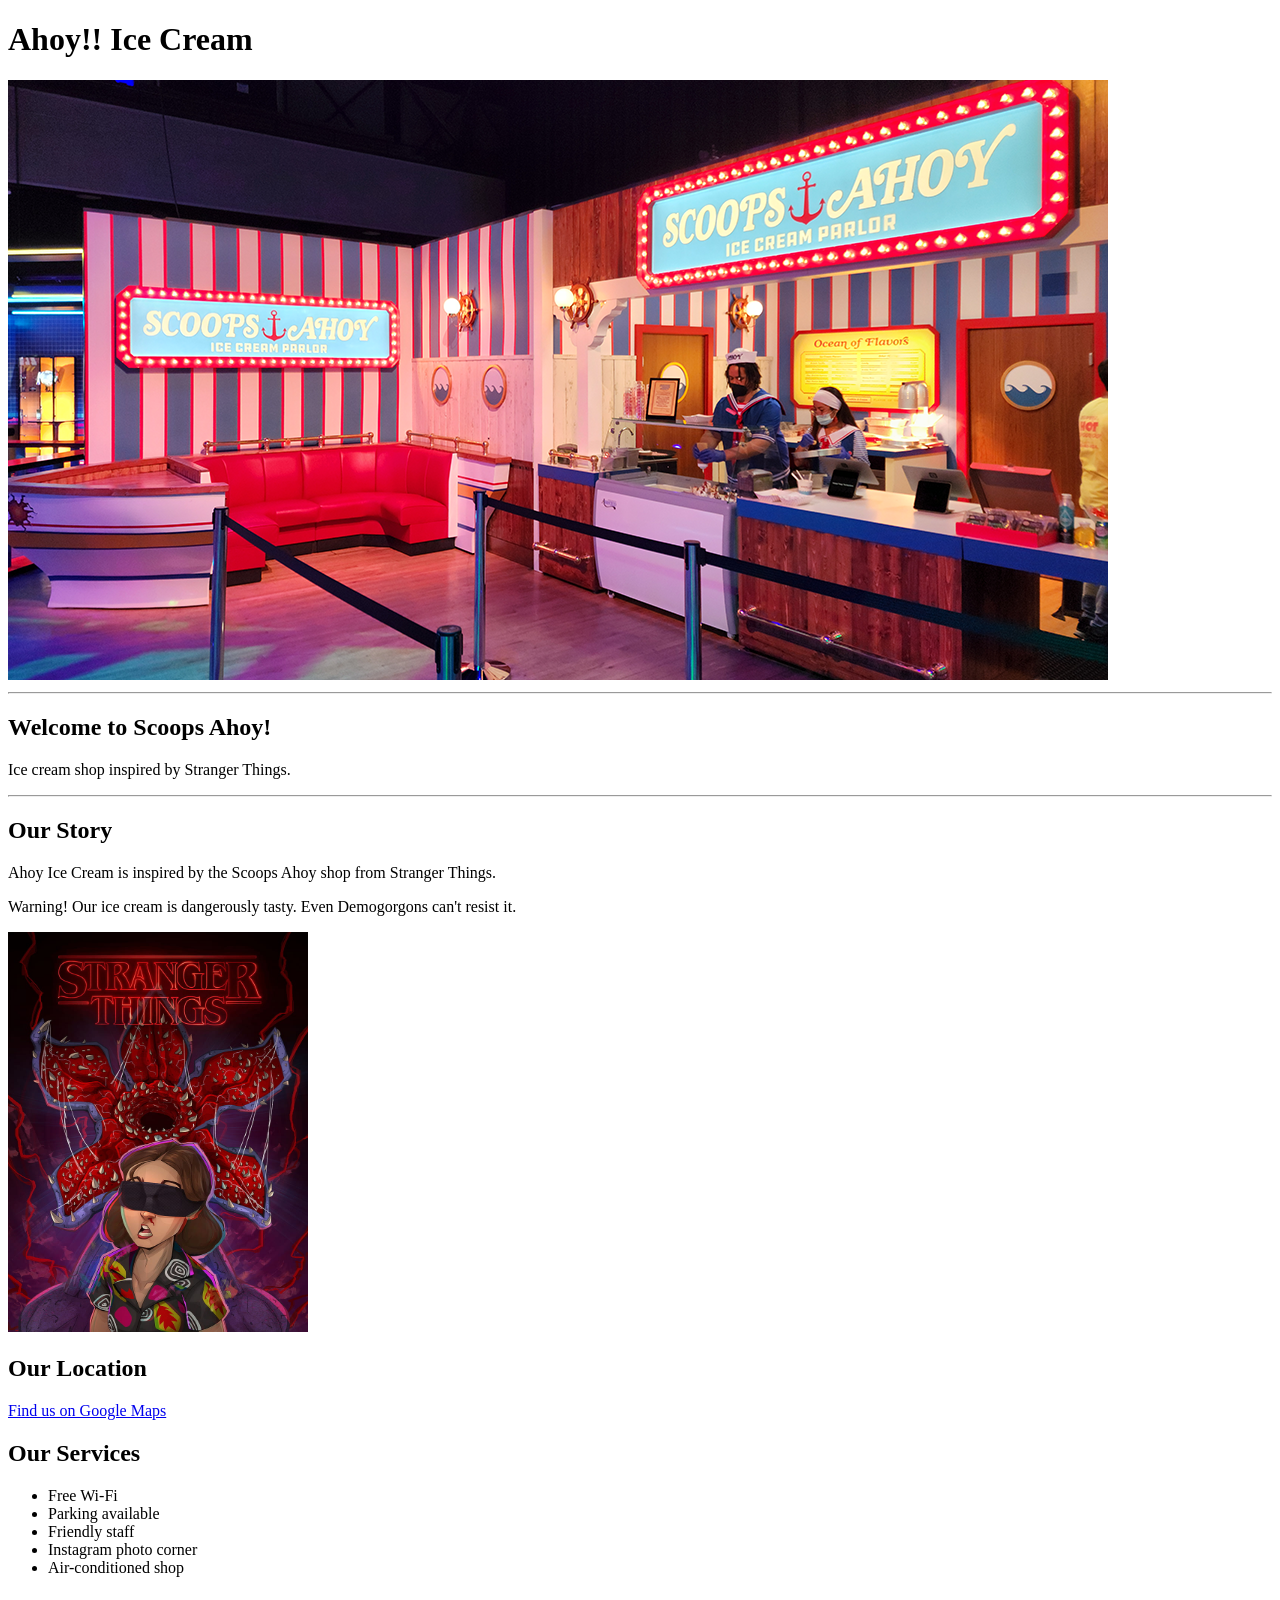
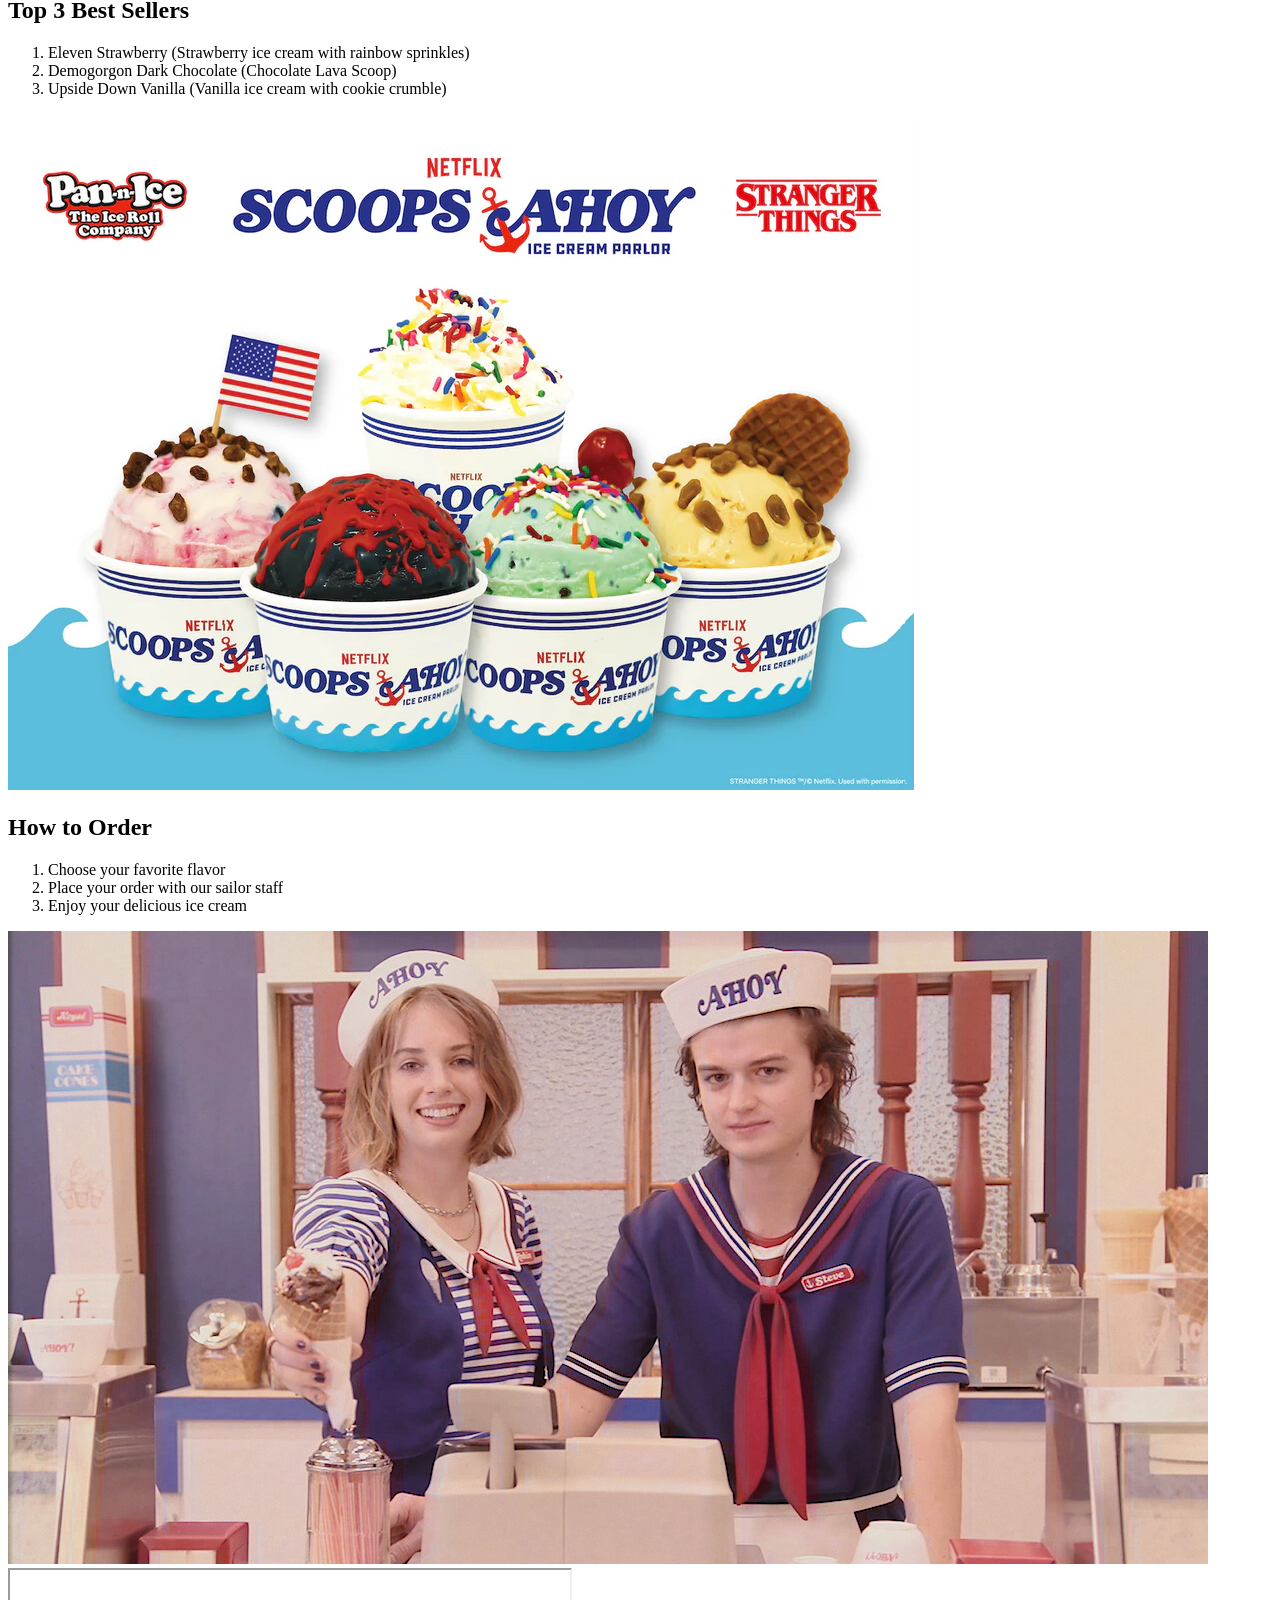
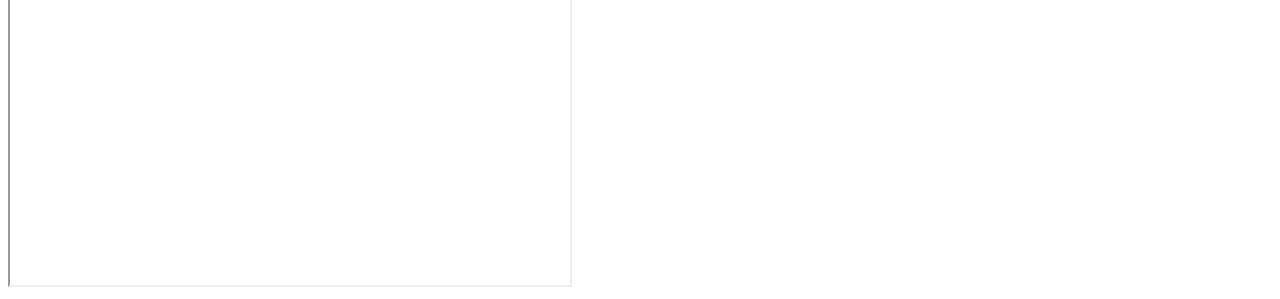
==== Project_HTML/My Dream Business.html @ 35ebca78 "Project_HTML" ====
<!DOCTYPE html>
<html lang="en">
<head>
    <meta charset="UTF-8">
    <meta name="viewport" content="width=device-width, initial-scale=1.0">
    <title>Ahoy!! Ice Cream</title>
    
</head>
<body>

<h1>Ahoy!! Ice Cream</h1>
<img src="/Scoops-Ahoy-Stranger-Things.png" alt="">
<hr>
<h2>Welcome to Scoops Ahoy!</h2>
<p>Ice cream shop inspired by Stranger Things.</p>
<hr>

<h2>Our Story</h2>
<p>Ahoy Ice Cream is inspired by the Scoops Ahoy shop from Stranger Things.</p>
<p>Warning! Our ice cream is dangerously tasty. Even Demogorgons can't resist it.</p>
    <img src="/HD-wallpaper-stranger-things-demogorgon-digital-art-down-girl-monster-upside.jpg" alt="demogorgon" style="width:300px; height:400px;">

    <h2>Our Location</h2>

<a href="https://maps.app.goo.gl/BWbwbGjuBZbZmREfA" target="_blank">
Find us on Google Maps
</a>

    <h2>Our Services</h2>

<ul>
  <li>Free Wi-Fi</li>
  <li>Parking available</li>
  <li>Friendly staff</li>
  <li>Instagram photo corner</li>
  <li>Air-conditioned shop</li>
</ul>

<h2>Top 3 Best Sellers</h2>

<ol>
  <li>Eleven Strawberry (Strawberry ice cream with rainbow sprinkles)</li>
  <li>Demogorgon Dark Chocolate (Chocolate Lava Scoop)</li>
  <li>Upside Down Vanilla (Vanilla ice cream with cookie crumble)</li>
</ol>
<img src="/Menu.webp" alt="">

<h2>How to Order</h2>

<ol>
  <li>Choose your favorite flavor</li>
  <li>Place your order with our sailor staff</li>
  <li>Enjoy your delicious ice cream</li>
</ol>

<img src="/AAAAQdwFVuD_BC8iV4DNVeO4VAbpLTjgIqRJddO02RmqFbxGhNxrGLOJvvVX0oIicLjUvFTB75Q5bvJL_2g_DM4MJbSRQvk7ruIfg2z1ZCLmDV9bPT03fCkCAABm1hSxX1Ou0tPgAkIWtUAurInGhs2c5ecG.jpg" alt="">



<iframe width="560" height="315"
src="https://www.youtube.com/embed/I7Z-ZEW7uK4?autoplay=1&mute=1"
allow="autoplay"
allowfullscreen>
</iframe>

</body>
</html>
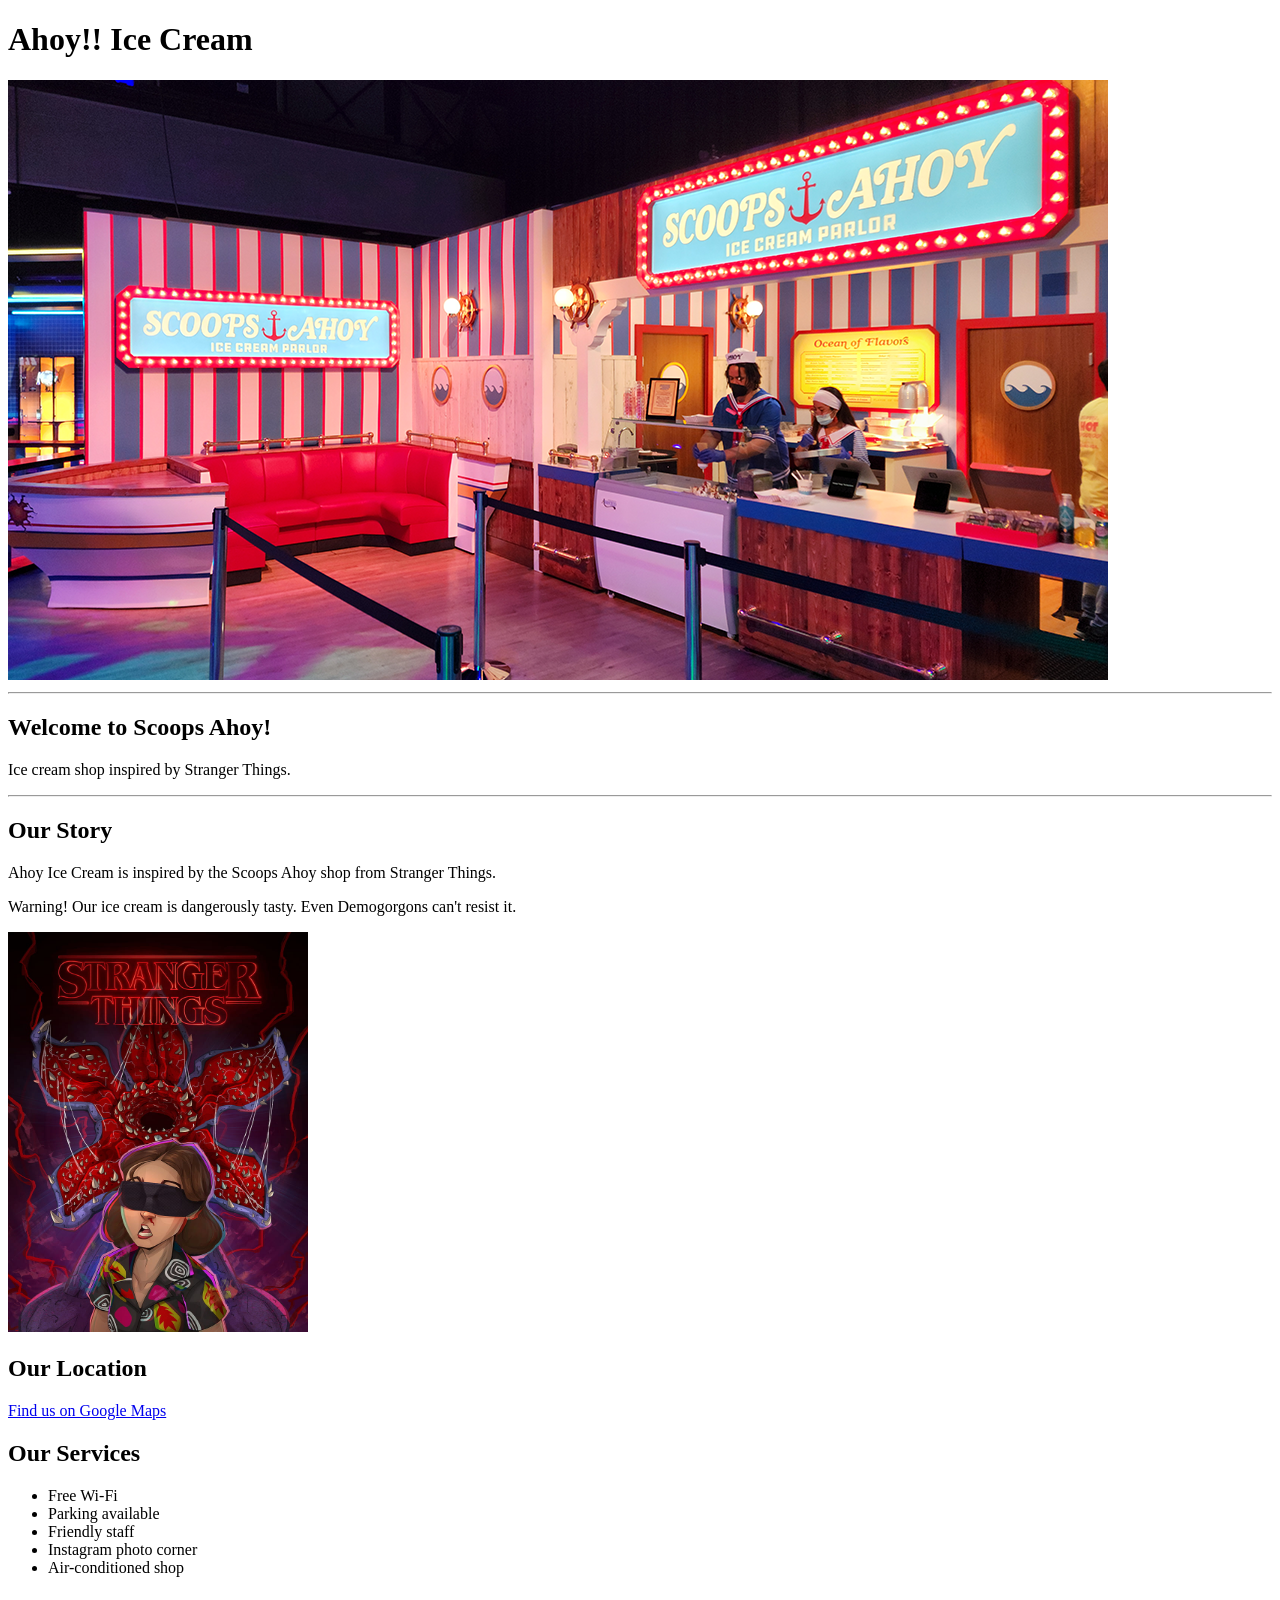
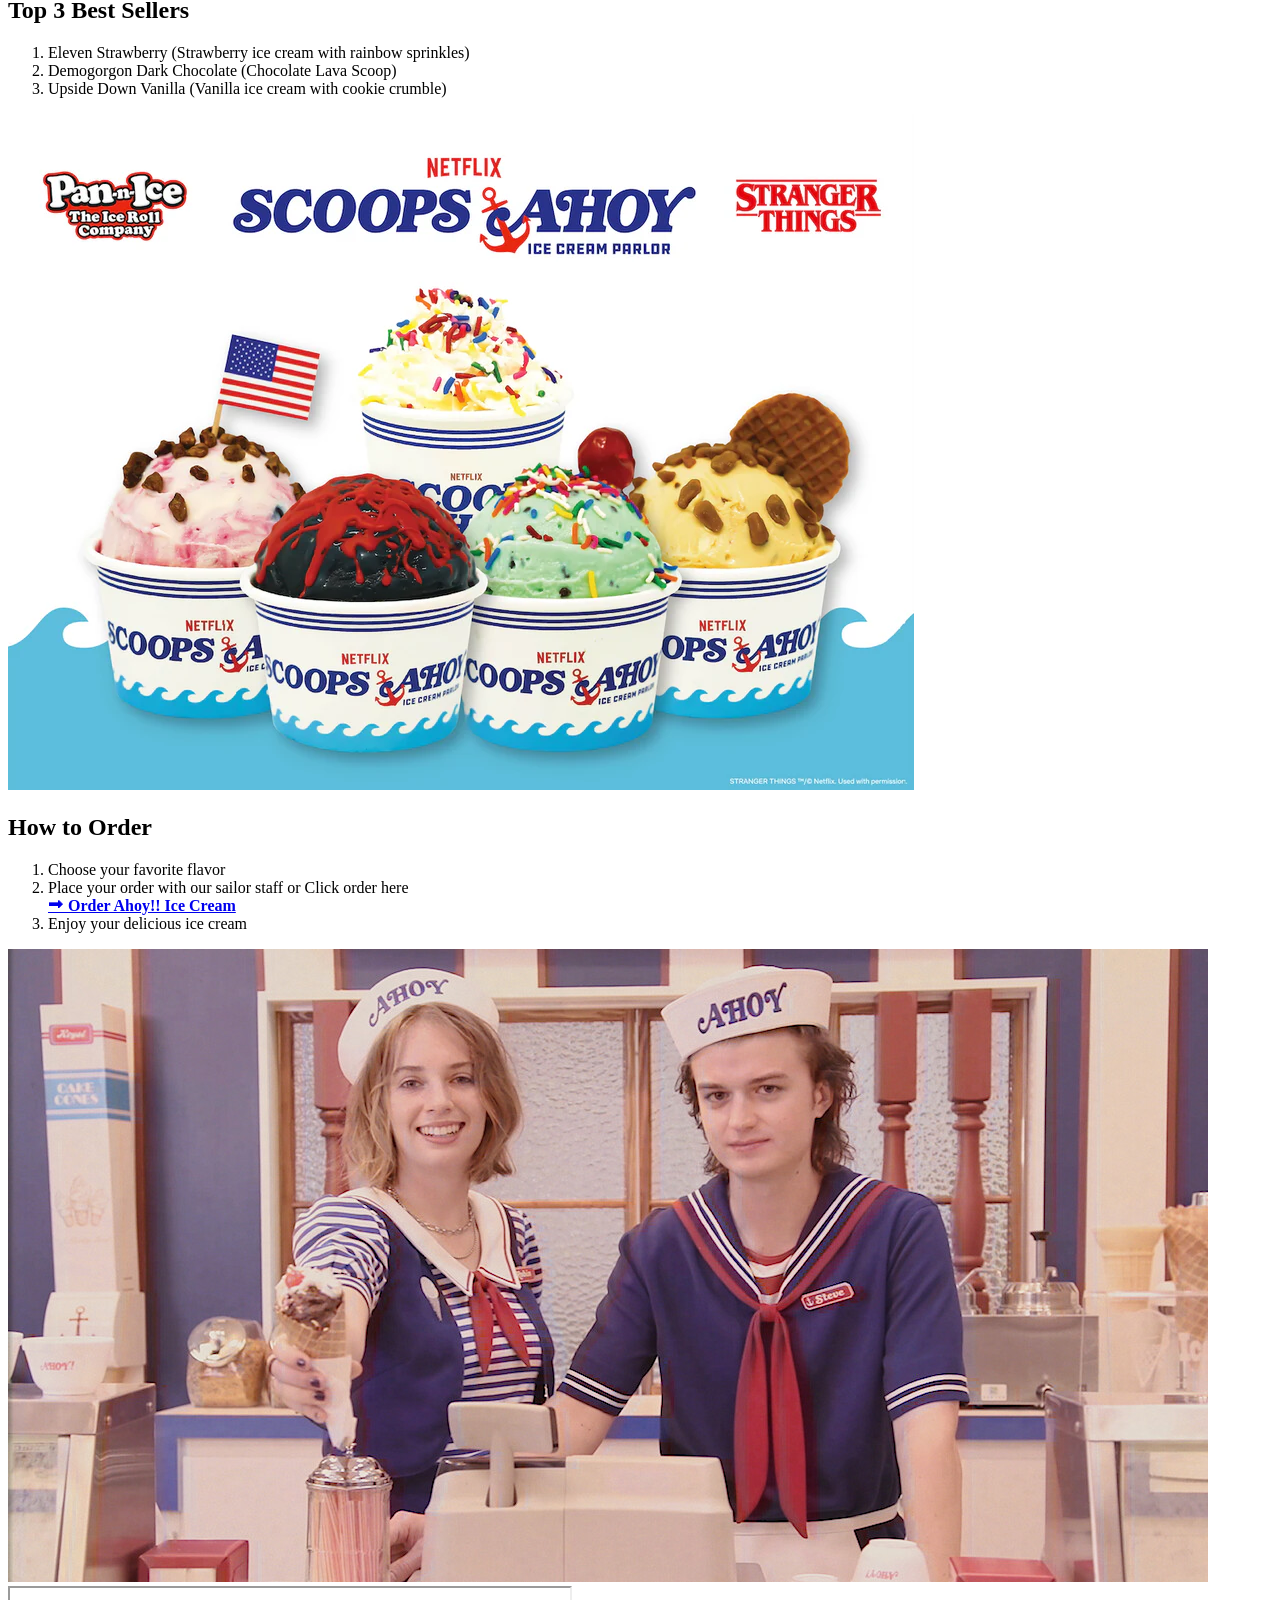
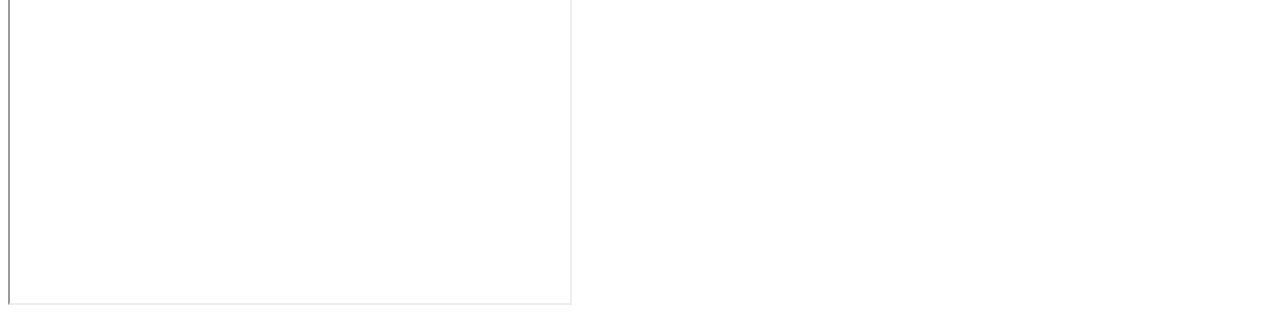
==== commit 51cba9ea: "Form_HTML" ====
--- a/Project_HTML/My Dream Business.html
+++ b/Project_HTML/My Dream Business.html
@@ -49,7 +49,7 @@
 
 <ol>
   <li>Choose your favorite flavor</li>
-  <li>Place your order with our sailor staff</li>
+  <li>Place your order with our sailor staff or Click order here</li> <b><a href="/Project_HTML/Form.html" target="_blank">⮕ Order Ahoy!! Ice Cream</a></b>
   <li>Enjoy your delicious ice cream</li>
 </ol>
 
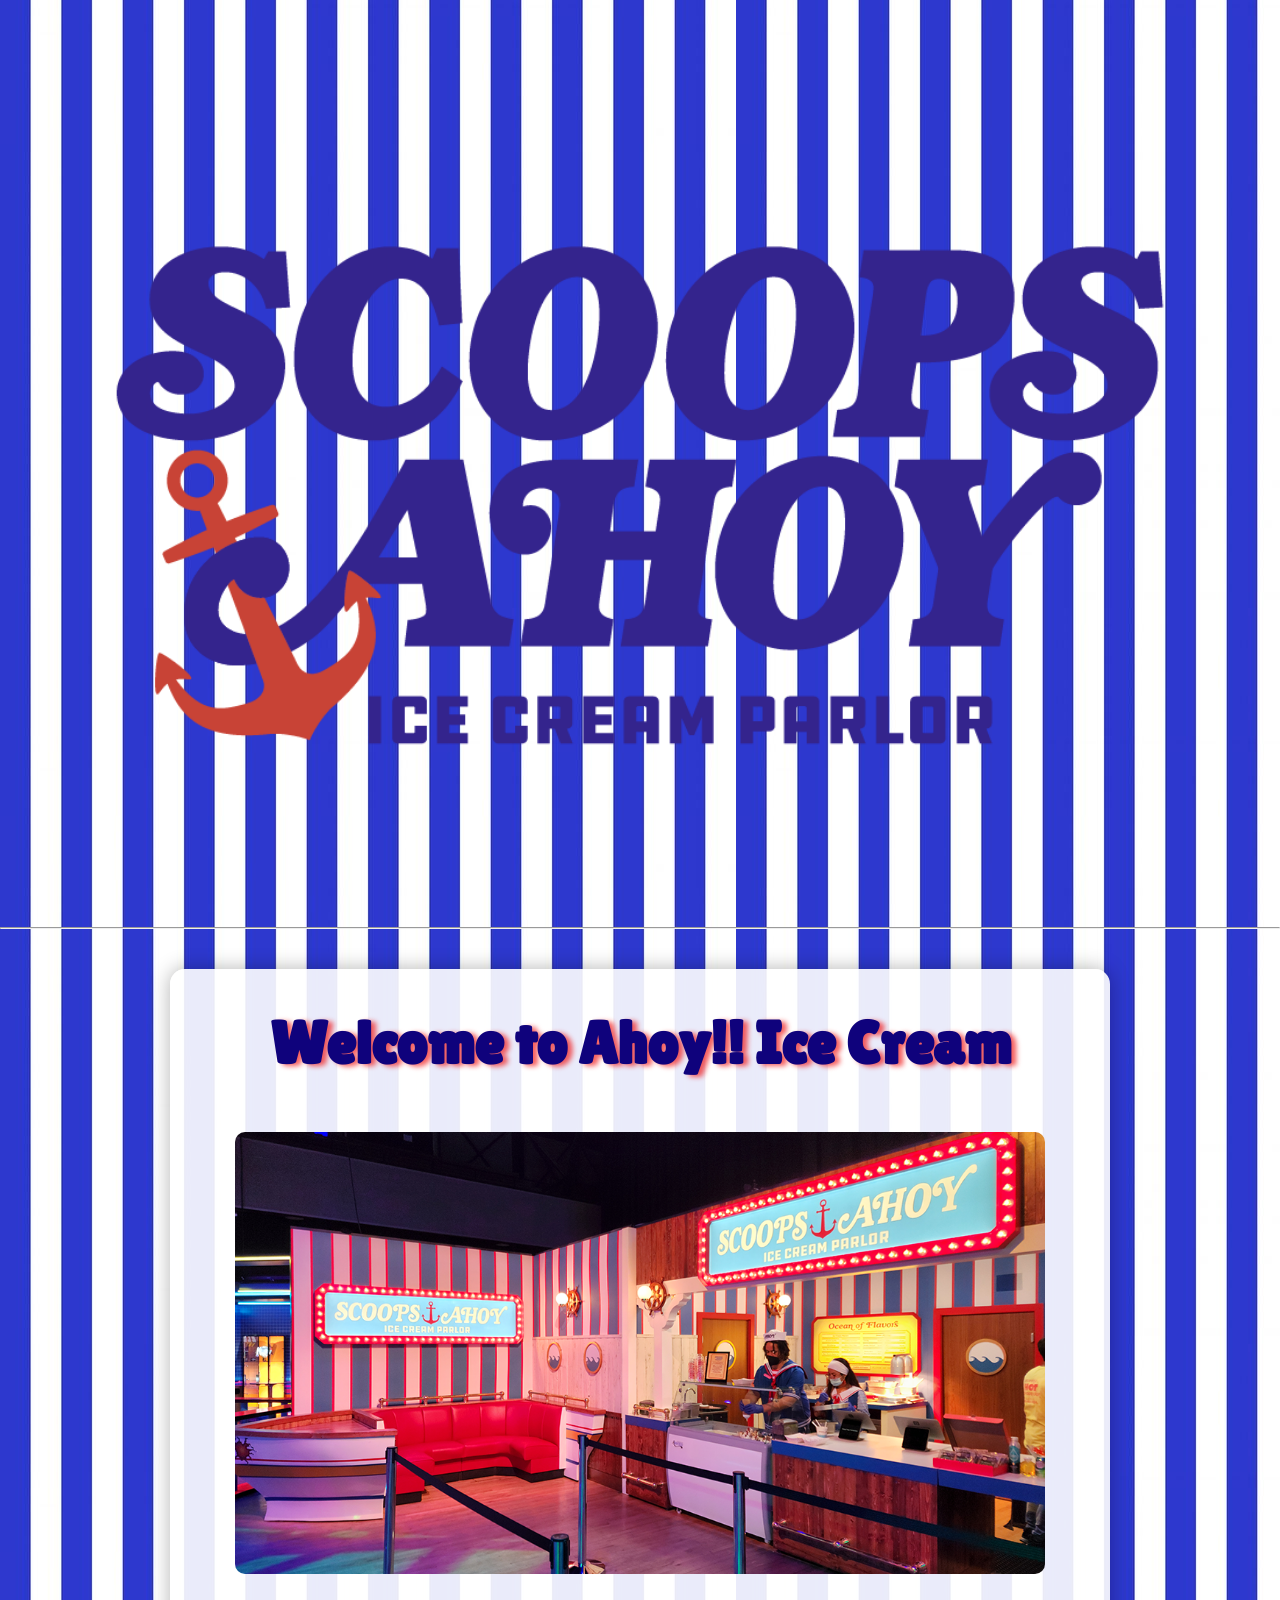
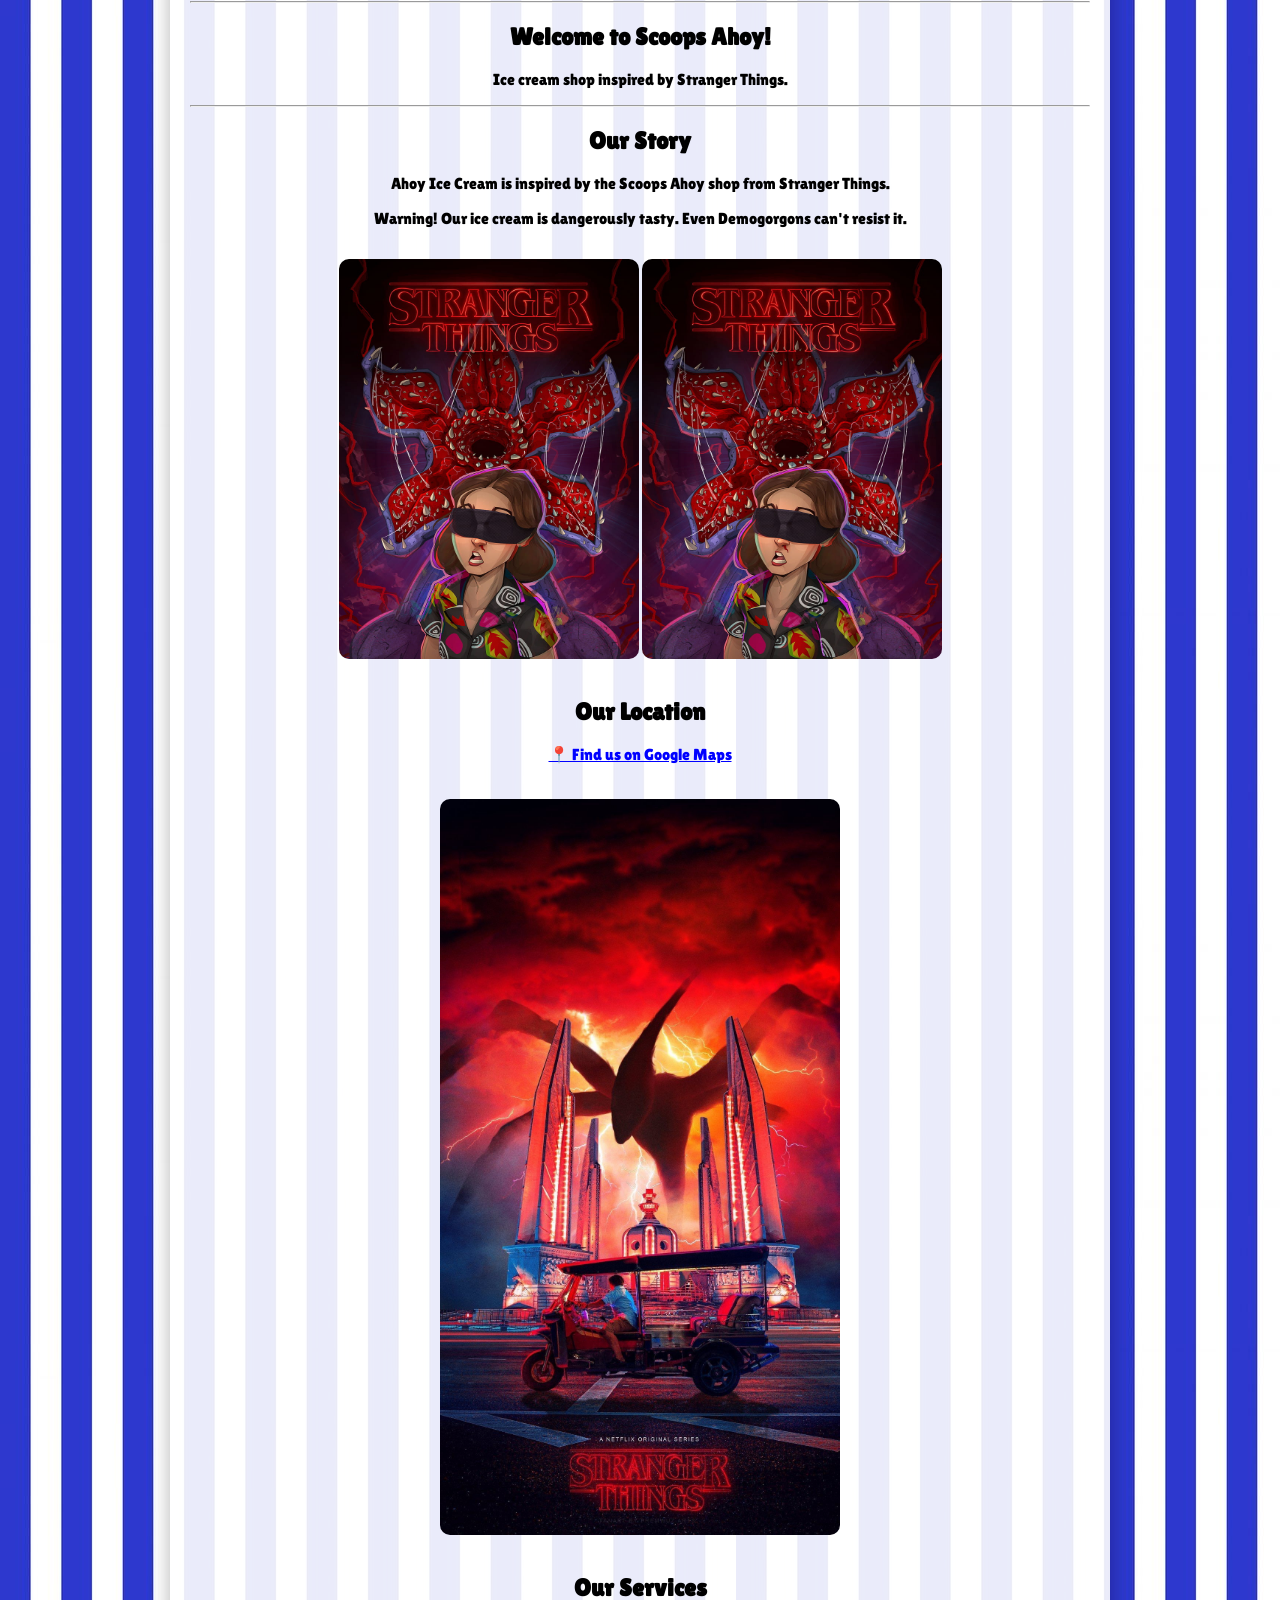
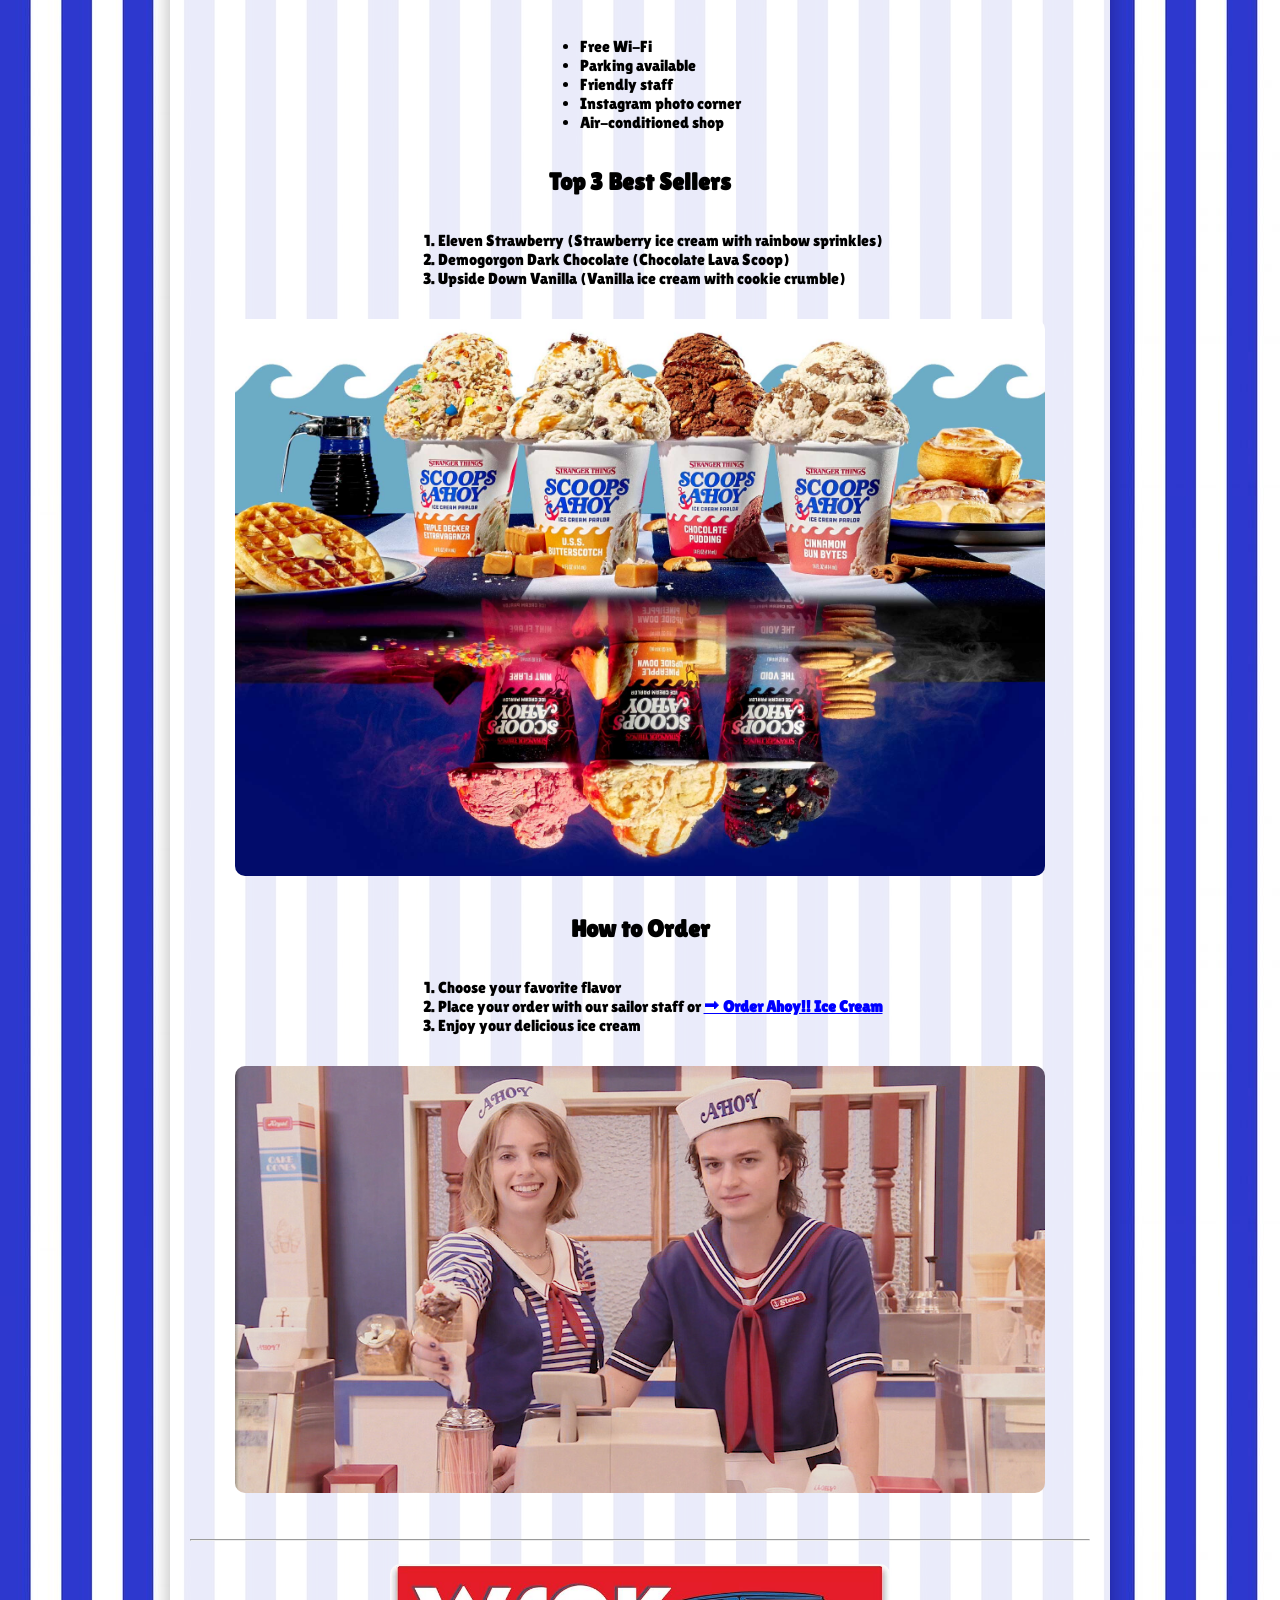
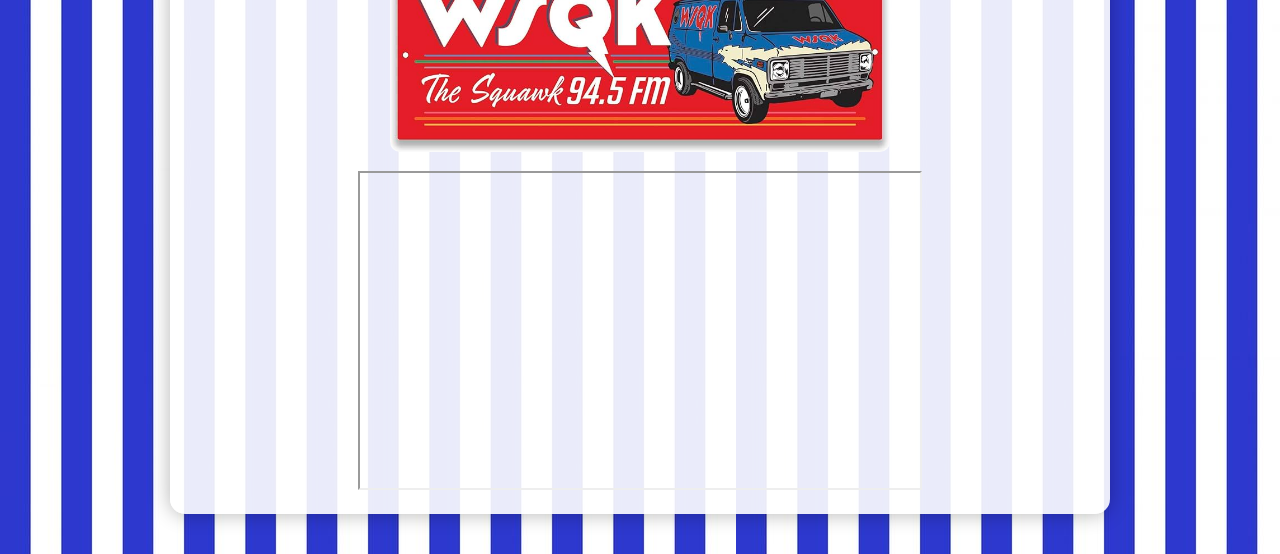
==== commit 2d822409: "my-example" ====
--- a/Project_HTML/My Dream Business.html
+++ b/Project_HTML/My Dream Business.html
@@ -3,14 +3,92 @@
 <head>
     <meta charset="UTF-8">
     <meta name="viewport" content="width=device-width, initial-scale=1.0">
-    <title>Ahoy!! Ice Cream</title>
-    
+    <title>⚓Ahoy!! Ice Cream</title>
+
+    <!-- โหลดฟอนต์ -->
+    <link rel="preconnect" href="https://fonts.googleapis.com">
+    <link rel="preconnect" href="https://fonts.gstatic.com" crossorigin>
+    <link href="https://fonts.googleapis.com/css2?family=Lilita+One&display=swap" rel="stylesheet">
+
+    <style>
+        body {
+            font-family: 'Lilita One', cursive;
+            text-align: center;
+            margin: 0;
+            background-image: url(/57859d99850684df8f8595b131b322b8.jpg);
+        }
+
+        .container {
+            background-color: rgba(255, 255, 255, 0.9);
+            max-width: 900px;
+            margin: 40px auto;
+            padding: 20px;
+            border-radius: 15px;
+            box-shadow: 0 0 20px rgba(0,0,0,0.3);
+            animation: fadeIn 1s ease-in;
+        }
+
+        @keyframes fadeIn {
+            from {
+                opacity: 0;
+                transform: translateY(20px);
+            }
+            to {
+                opacity: 1;
+                transform: translateY(0);
+            }
+        }
+
+        h1 {
+            font-size: 60px;
+            margin-top: 20px;
+            color: #0f027c;
+            text-shadow: 5px 2px 5px rgba(240, 17, 17, 0.664);
+        }
+
+        img {
+            margin: 15px 0;
+            max-width: 90%;
+            border-radius: 10px;
+            transition: transform 0.3s ease;
+        }
+
+        img:hover {
+            transform: scale(1.05) translateY(-5px);
+        }
+
+        ul, ol {
+            text-align: left;
+            display: inline-block;
+        }
+
+        a {
+            color: blue;
+        }
+
+        
+        .location-link {
+            display: block;
+            text-align: center;
+            margin: 20px 0;
+        }
+
+    </style>
 </head>
+
 <body>
 
-<h1>Ahoy!! Ice Cream</h1>
+<img src="/dmk_scoops_ahoy_500ml_scoopsahoy_logo.png" width="1100" alt="">
+
+<hr>
+
+<div class="container">
+
+<h1> Welcome to Ahoy!! Ice Cream</h1>
+
 <img src="/Scoops-Ahoy-Stranger-Things.png" alt="">
 <hr>
+
 <h2>Welcome to Scoops Ahoy!</h2>
 <p>Ice cream shop inspired by Stranger Things.</p>
 <hr>
@@ -18,15 +96,22 @@
 <h2>Our Story</h2>
 <p>Ahoy Ice Cream is inspired by the Scoops Ahoy shop from Stranger Things.</p>
 <p>Warning! Our ice cream is dangerously tasty. Even Demogorgons can't resist it.</p>
-    <img src="/HD-wallpaper-stranger-things-demogorgon-digital-art-down-girl-monster-upside.jpg" alt="demogorgon" style="width:300px; height:400px;">
 
-    <h2>Our Location</h2>
+<img src="/HD-wallpaper-stranger-things-demogorgon-digital-art-down-girl-monster-upside.jpg" 
+style="width:300px; height:400px;" alt="demogorgon">
+<img src="/HD-wallpaper-stranger-things-demogorgon-digital-art-down-girl-monster-upside.jpg" 
+style="width:300px; height:400px;" alt="demogorgon">
 
-<a href="https://maps.app.goo.gl/BWbwbGjuBZbZmREfA" target="_blank">
-Find us on Google Maps
+
+<h2>Our Location</h2>
+
+<a href="https://maps.app.goo.gl/BWbwbGjuBZbZmREfA" target="_blank" class="location-link">
+📍 Find us on Google Maps
 </a>
 
-    <h2>Our Services</h2>
+<img src="/Stranger-Things-Wallpaper-Download.jpg" width="400" alt="">
+
+<h2>Our Services</h2>
 
 <ul>
   <li>Free Wi-Fi</li>
@@ -43,19 +128,31 @@
   <li>Demogorgon Dark Chocolate (Chocolate Lava Scoop)</li>
   <li>Upside Down Vanilla (Vanilla ice cream with cookie crumble)</li>
 </ol>
-<img src="/Menu.webp" alt="">
+
+<img src="/Mobile_Banner_Hero_1918x.jpg" alt="">
 
 <h2>How to Order</h2>
 
 <ol>
   <li>Choose your favorite flavor</li>
-  <li>Place your order with our sailor staff or Click order here</li> <b><a href="/Project_HTML/Form.html" target="_blank">⮕ Order Ahoy!! Ice Cream</a></b>
+  <li>
+    Place your order with our sailor staff or 
+    <b>
+      <a href="/Project_HTML/Form.html" target="_blank">
+        ⮕ Order Ahoy!! Ice Cream
+      </a>
+    </b>
+  </li>
   <li>Enjoy your delicious ice cream</li>
 </ol>
 
 <img src="/AAAAQdwFVuD_BC8iV4DNVeO4VAbpLTjgIqRJddO02RmqFbxGhNxrGLOJvvVX0oIicLjUvFTB75Q5bvJL_2g_DM4MJbSRQvk7ruIfg2z1ZCLmDV9bPT03fCkCAABm1hSxX1Ou0tPgAkIWtUAurInGhs2c5ecG.jpg" alt="">
 
+<br><br>
 
+<hr>
+
+<img src="/61bDyqIomuL._AC_UF894,1000_QL80_.jpg" width="500px" alt=""> 
 
 <iframe width="560" height="315"
 src="https://www.youtube.com/embed/I7Z-ZEW7uK4?autoplay=1&mute=1"
@@ -63,5 +160,16 @@
 allowfullscreen>
 </iframe>
 
+</div>
+
 </body>
-</html>+</html>
+
+
+
+
+
+
+
+
+
